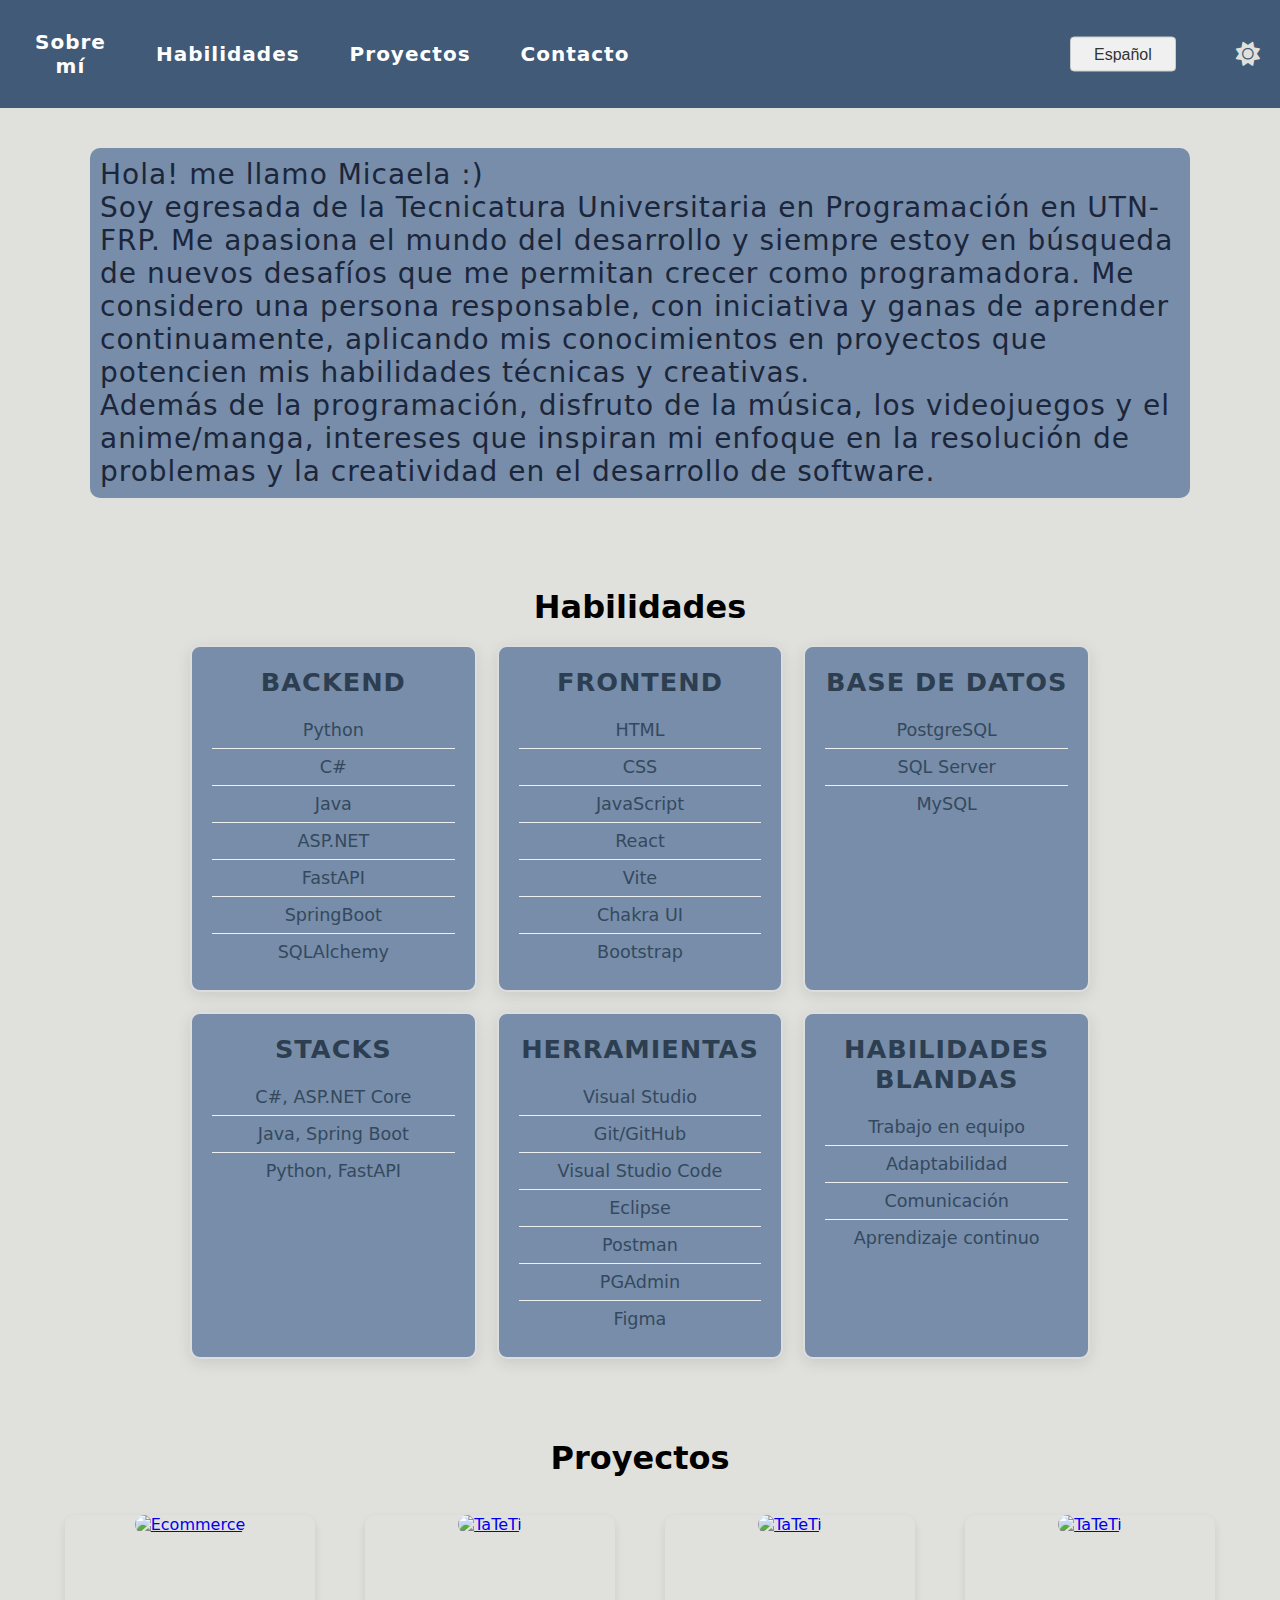
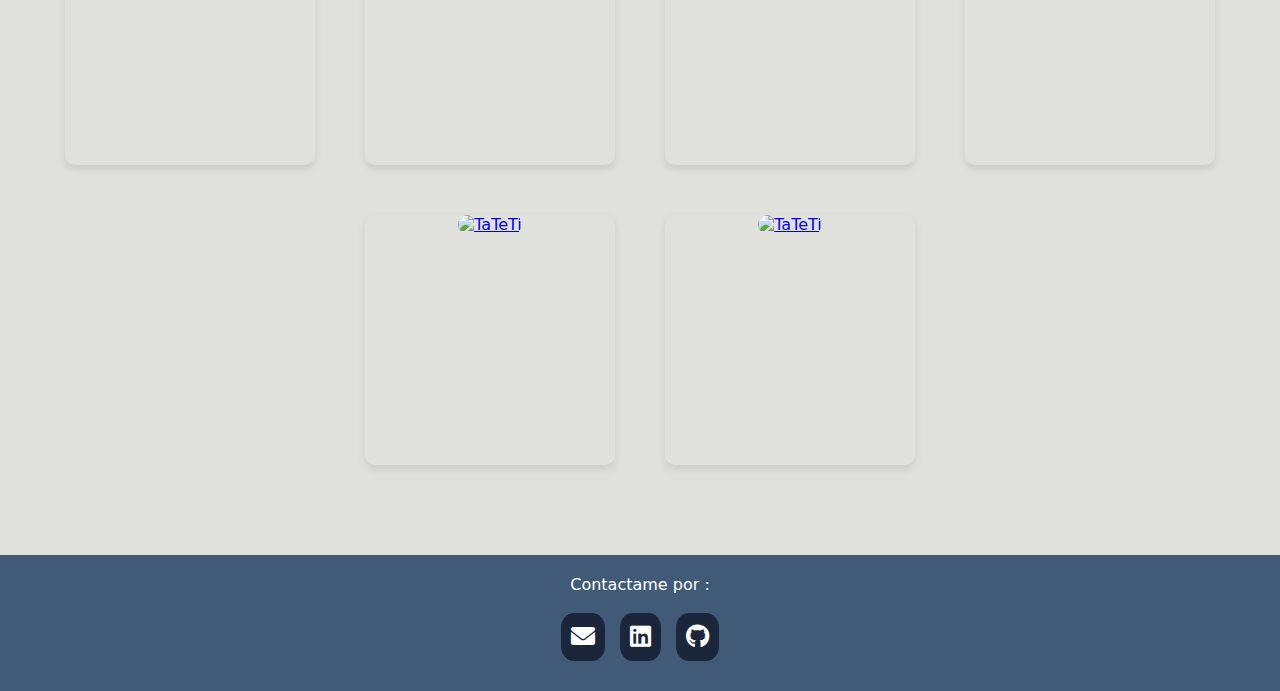
==== index.html @ c75d5687 "." ====
<!DOCTYPE html>
<html lang="es">
  <head>
    <meta charset="UTF-8" />
    <meta name="viewport" content="width=device-width, initial-scale=1.0" />
    <title id="title">Portfolio de Micaela</title>
    <link rel="stylesheet" href="style.css" />
    <link
      rel="stylesheet"
      href="https://cdnjs.cloudflare.com/ajax/libs/font-awesome/6.0.0-beta3/css/all.min.css"
    />
  </head>
  <body class="wrapper">
    <header>
      <nav>
        <ul class="nav-links">
          <li><a href="#about">Sobre mí</a></li>
          <li><a href="#skills">Habilidades</a></li>
          <li><a href="#projects">Proyectos</a></li>
          <li><a href="#contact">Contacto</a></li>
          <div class="language-selector-container">
            <select id="language-selector">
              <option value="es">Español</option>
              <option value="en">English</option>
            </select>
          </div>

          <button id="theme-toggle" aria-label="Cambiar tema">
            <i class="fas fa-sun" id="theme-icon"></i>
          </button>
        </ul>
        <div class="hamburger" id="hamburger">☰</div>
      </nav>
    </header>

    <section id="about" class="section">
      <div class="about-me">
        <p class="sobre-mi" id="description">
          Hola! me llamo Micaela.<br />
          Soy egresada de la Tecnicatura Universitaria en Programación en
          UTN-FRP. Me apasiona el mundo del desarrollo y siempre estoy en
          búsqueda de nuevos desafíos que me permitan crecer como programadora.
          Me considero una persona responsable, con iniciativa y ganas de
          aprender continuamente, aplicando mis conocimientos en proyectos que
          potencien mis habilidades técnicas y creativas. <br />Además de la
          programación, disfruto de la música, los videojuegos y el anime/manga,
          intereses que inspiran mi enfoque en la resolución de problemas y la
          creatividad en el desarrollo de software.
        </p>
      </div>
    </section>

    <section id="skills" class="section">
      <h1 id="skillsTS">Habilidades</h1>
      <br />
      <div class="grid-container">
        <div class="grid-item">
          <h2>Backend</h2>
          <ul>
            <li>Python</li>
            <li>C#</li>
            <li>Java</li>
            <li>ASP.NET</li>
            <li>FastAPI</li>
            <li>SpringBoot</li>
            <li>SQLAlchemy</li>
          </ul>
        </div>

        <div class="grid-item">
          <h2>Frontend</h2>
          <ul>
            <li>HTML</li>
            <li>CSS</li>
            <li>JavaScript</li>
            <li>React</li>
            <li>Vite</li>
            <li>Chakra UI</li>
            <li>Bootstrap</li>
          </ul>
        </div>

        <div class="grid-item">
          <h2>Base de Datos</h2>
          <ul>
            <li>PostgreSQL</li>
            <li>SQL Server</li>
            <li>MySQL</li>
          </ul>
        </div>

        <div class="grid-item">
          <h2>Stacks</h2>
          <ul>
            <li>C#, ASP.NET Core</li>
            <li>Java, Spring Boot</li>
            <li>Python, FastAPI</li>
          </ul>
        </div>

        <div class="grid-item">
          <h2>Herramientas</h2>
          <ul>
            <li>Visual Studio</li>
            <li>Git/GitHub</li>
            <li>Visual Studio Code</li>
            <li>Eclipse</li>
            <li>Postman</li>
            <li>PGAdmin</li>
            <li>Figma</li>
          </ul>
        </div>

        <div class="grid-item">
          <h2>Habilidades Blandas</h2>
          <ul>
            <li>Trabajo en equipo</li>
            <li>Adaptabilidad</li>
            <li>Comunicación</li>
            <li>Aprendizaje continuo</li>
          </ul>
        </div>
      </div>
    </section>

    <section id="projects" class="section">
      <h1 id="projectsTS">Proyectos</h1>
      <br />
      <br />
      <div class="project-list">
        <div class="project">
          <a href="ecommerce.html">
            <img src="images/Ecommerce.png" alt="Ecommerce" />
            <div class="overlay" alignItems="center">
              <h3>Ecommerce</h3>
            </div>
          </a>
        </div>
        <div class="project">
          <a href="TaTeTi.html">
            <img src="images/TaTeTi.png" alt="TaTeTi" />
            <div class="overlay">
              <h3>TaTeTi</h3>
            </div>
          </a>
        </div>
        <div class="project">
          <a href="SinSubir.html">
            <img src="images/sinImagen.avif" alt="TaTeTi" />
            <div class="overlay">
              <h3>Página Sorteos</h3>
            </div>
          </a>
        </div>
        <div class="project">
          <a href="ReservaCanchas.html">
            <img src="images/Canchas.png" alt="TaTeTi" />
            <div class="overlay">
              <h3>Reserva de Canchas</h3>
            </div>
          </a>
        </div>
        <div class="project">
          <a href="Calabozos.html">
            <img src="images/Calabozos.png" alt="TaTeTi" />
            <div class="overlay">
              <h3>Calabozos y Dragones</h3>
            </div>
          </a>
        </div>
        <div class="project">
          <a href="GestorGastos.html">
            <img src="images/sinImagen.avif" alt="TaTeTi" />
            <div class="overlay">
              <h3>Gestor de Gastos</h3>
            </div>
          </a>
        </div>
      </div>
    </section>

    <footer class="contact" id="contact">
      <p marginBottom="10px" id="contactTS">Contactame por:</p>

      <br />
      <div class="footer-buttons">
        <a
          href="mailto:mica.caceres@live.com"
          target="_blank"
          class="footer-btn"
          aria-label="Email"
        >
          <i class="fas fa-envelope"></i>
        </a>
        <a
          href="https://www.linkedin.com/in/micaela-caceres-b8b01628b/"
          target="_blank"
          class="footer-btn"
          aria-label="LinkedIn"
        >
          <i class="fab fa-linkedin"></i>
        </a>
        <a
          href="https://github.com/MicaCaceres"
          target="_blank"
          class="footer-btn"
          aria-label="GitHub"
        >
          <i class="fab fa-github"></i>
        </a>
      </div>
    </footer>
    <script src="script.js"></script>
  </body>
</html>
---- style.css ----
html,
body {
  height: 100%;
  margin: 0;
  padding: 0;
  display: flex;
  flex-direction: column;
  font-family: system-ui;
}
main {
  flex: 1;
}
.wrapper {
  min-height: 100vh;
  display: flex;
  flex-direction: column;
}
footer {
  flex: auto;
  position: flex;
  width: 100vw;
}
* {
  margin: 0;
  padding: 0;
  box-sizing: border-box;
}

header {
  background-color: #333;
  color: white;
  padding: 10px 20px;
}

nav {
  display: flex;
  justify-content: space-between;
  align-items: center;
  margin-top: 10px;
  margin-bottom: 10px;
  padding: 10px;
}

.nav-links {
  display: flex;
  justify-content: space-between;
  width: 100%;
  gap: 20px;
  align-items: center;
}
.nav-links ul {
  display: flex;
  list-style: none;
}

.nav-links li {
  margin: 0 15px;
  list-style: none;
}

.nav-links a {
  color: white;
  text-decoration: none;
  color: white;
  font-size: 20px;
  font-weight: 700;
  letter-spacing: 1px;
}
.nav-links a:hover {
  color: #778da9;
}
.sobre-mi {
  text-align: start;
  font-size: 28px;
  margin: 0;
  margin-left: 70px;
  margin-right: 70px;
  background-color: #778da9;
  padding: 10px;
  border-radius: 10px;
  border-color: white 1px;
  letter-spacing: 1px;
  color: #1b263b;
}

@media screen and (max-width: 768px) {
  .sobre-mi {
    font-size: 20px; /* Reduce el tamaño de fuente en móviles */
    margin: 10px 20px; /* Ajusta los márgenes */
    padding: 10px;
  }
}

@media screen and (max-width: 480px) {
  .sobre-mi {
    font-size: 18px;
    text-align: left;
  }
}

.hamburger {
  display: none;
  font-size: 30px;
  cursor: pointer;
}

.section {
  padding: 40px 20px;
  text-align: center;
}
.section p {
  margin-bottom: 10px;
  align-items: initial;
}

.project-list {
  display: flex;
  justify-content: center;
  gap: 50px;
  flex-wrap: wrap;
}

.project {
  position: relative;
  width: 250px;
  height: 250px;
  overflow: hidden;
  border-radius: 10px;
  box-shadow: 0 4px 8px rgba(0, 0, 0, 0.1);
}

.project img {
  width: 100%;
  height: 250px;
  object-fit: cover;
  border-radius: 10px;
}

.project:hover img {
  transform: scale(1.1);
}

.overlay {
  position: absolute;
  top: 0;
  left: 0;
  width: 100%;
  height: 100%;
  background-color: rgba(0, 0, 0, 0.6);
  color: white;
  display: flex;
  justify-content: center;
  align-items: center;
  opacity: 0;
  transition: opacity 0.3s ease;
  text-align: center;
  padding: 10px;
  box-sizing: border-box;
}

.project:hover .overlay {
  opacity: 1;
}

.overlay h3 {
  margin-bottom: 10px;
}

.overlay p {
  font-size: 14px;
}

@media screen and (max-width: 768px) {
  .nav-links {
    display: none;
    flex-direction: column;
    align-items: center;
  }

  .nav-links li {
    margin: 10px 0;
  }

  .hamburger {
    display: block;
  }

  .nav-links.active {
    display: flex;
  }
}
.video-section {
  text-align: center;
  padding: 40px 20px;
}

.video-container iframe {
  border-radius: 10px;
  box-shadow: 0 4px 8px rgba(0, 0, 0, 0.2);
}
/* Estilo predeterminado (Blanco) */
body {
  background-color: #e0e1dd;
  color: black;
  transition: background-color 0.3s, color 0.3s;
}

header,
footer {
  background-color: #415a77;
  transition: background-color 0.3s ease;
  text-align: center;
  padding: 10px;
  color: white;
}
.video-section h1 {
  margin-bottom: 10px;
}
/* Estilo oscuro (Negro) */
body.dark-mode {
  background-color: #0d1b2a;
  color: white;
}

body.dark-mode {
  background-color: #1b263b;
  color: white;
}

body.dark-mode header,
body.dark-mode footer {
  background-color: #0d1b2a;
}
nav ul.nav-links {
  display: flex;
  justify-content: space-between;
  align-items: center;
  width: 100%;
}

#theme-toggle {
  margin-left: auto;
  display: flex;
  justify-content: center;
  align-items: center;
  cursor: pointer;
}

#theme-toggle button {
  background: none;
  border: none;
  font-size: 24px;
  cursor: pointer;
  transition: transform 0.3s ease, color 0.3s ease;
}

#theme-toggle button:hover {
  transform: scale(1.1);
}

button {
  background: none;
  border: none;
  font-size: 24px;
  cursor: pointer;
  transition: transform 0.3s ease, color 0.3s ease;
}

button:hover {
  transform: scale(1.1);
}

button i.fa-sun {
  display: inline;
}

button i.fa-moon {
  display: none;
}

body.dark-mode button i.fa-sun {
  display: none;
}

body.dark-mode button i.fa-moon {
  display: inline;
}

button i {
  color: #e0e1dd;
}

body.dark-mode button i {
  color: white;
}

.footer-buttons {
  display: flex;
  justify-content: center;
  gap: 15px;
  margin-bottom: 10px;
}

.footer-btn {
  font-size: 24px;
  color: white;
  background-color: #1b263b;
  padding: 10px;
  border-radius: 30%;
  text-decoration: none;
  transition: background-color 0.3s;
}

.footer-btn:hover {
  background-color: #415a77;
}

#contact {
  padding: 20px;
  margin-top: 50px;
}

.grid-container {
  margin: 0 auto;
  display: grid;
  grid-template-columns: repeat(auto-fill, minmax(250px, 1fr));
  gap: 20px;
  max-width: 900px;
  width: 100%;
}

.grid-item {
  background-color: #778da9;
  border-radius: 10px;
  padding: 20px;
  text-align: center;
  box-shadow: 0 4px 15px rgba(0, 0, 0, 0.1);
  transition: transform 0.3s ease, box-shadow 0.3s ease;
  border: 2px solid #ddd;
}

.grid-item:hover {
  transform: translateY(-10px);
  box-shadow: 0 8px 20px rgba(0, 0, 0, 0.15);
}

.grid-item h2 {
  font-size: 1.6rem;
  color: #2c3e50;
  margin-bottom: 15px;
  font-weight: 600;
  text-transform: uppercase;
  letter-spacing: 1px;
}

.grid-item ul {
  list-style-type: none;
  font-size: 1.1rem;
  color: #34495e;
}

.grid-item ul li {
  padding: 8px 0;
  border-bottom: 1px solid #ecf0f1;
}

.grid-item ul li:last-child {
  border-bottom: none;
}

#language-selector {
  background-color: #f0f0f0;
  border: 1px solid #ccc;
  border-radius: 4px;
  padding: 8px 23px;
  font-size: 16px;
  color: #333;
  appearance: none;
  -webkit-appearance: none;
  -moz-appearance: none;
  cursor: pointer;
  transition: all 0.3s ease;
  position: absolute;
  right: 0;
  top: 50%;
  transform: translateY(-50%);
  margin-right: 20px;
}

#language-selector::after {
  content: "\2193";
  font-size: 18px;
  color: #333;
  position: absolute;
  right: 10px;
  top: 50%;
  transform: translateY(-50%);
}

#language-selector:hover {
  border-color: #888;

  background-color: white;
}

#language-selector:focus {
  outline: none;
  border-color: #415a77;
  box-shadow: 0 0 5px #1b263b;
}

.language-selector-container {
  position: relative;
  width: 100%;
  text-align: right;
  margin-left: 10px;
}

#theme-toggle,
#language-selector {
  margin-left: 20px;
  display: flex;
  justify-content: center;
  align-items: center;
}

#language-selector {
  order: 0;
}

#theme-toggle {
  order: 1;
}

@media screen and (max-width: 768px) {
  #theme-toggle,
  #language-selector {
    margin: 10px 0;
    width: 90%;
    text-align: center;
  }
}
.proximamente img {
  width: 100%;
  max-width: 500px; /* Limita el ancho máximo a 500px */
  height: auto;
  object-fit: cover;
  border-radius: 20px;
}
.proximamente {
  display: flex;
  justify-content: center;
  background-color: #7bbbfb;
}
#tittle-prox {
  font-size: 50px;
  color: #345ca4;
  margin-bottom: 10px;
  font-family: system-ui;
  margin-left: 170px;
}
#text-prox {
  font-size: 20px;
  color: #415a77;
  margin-bottom: 10px;
  font-family: system-ui;
  text-align: center;
}
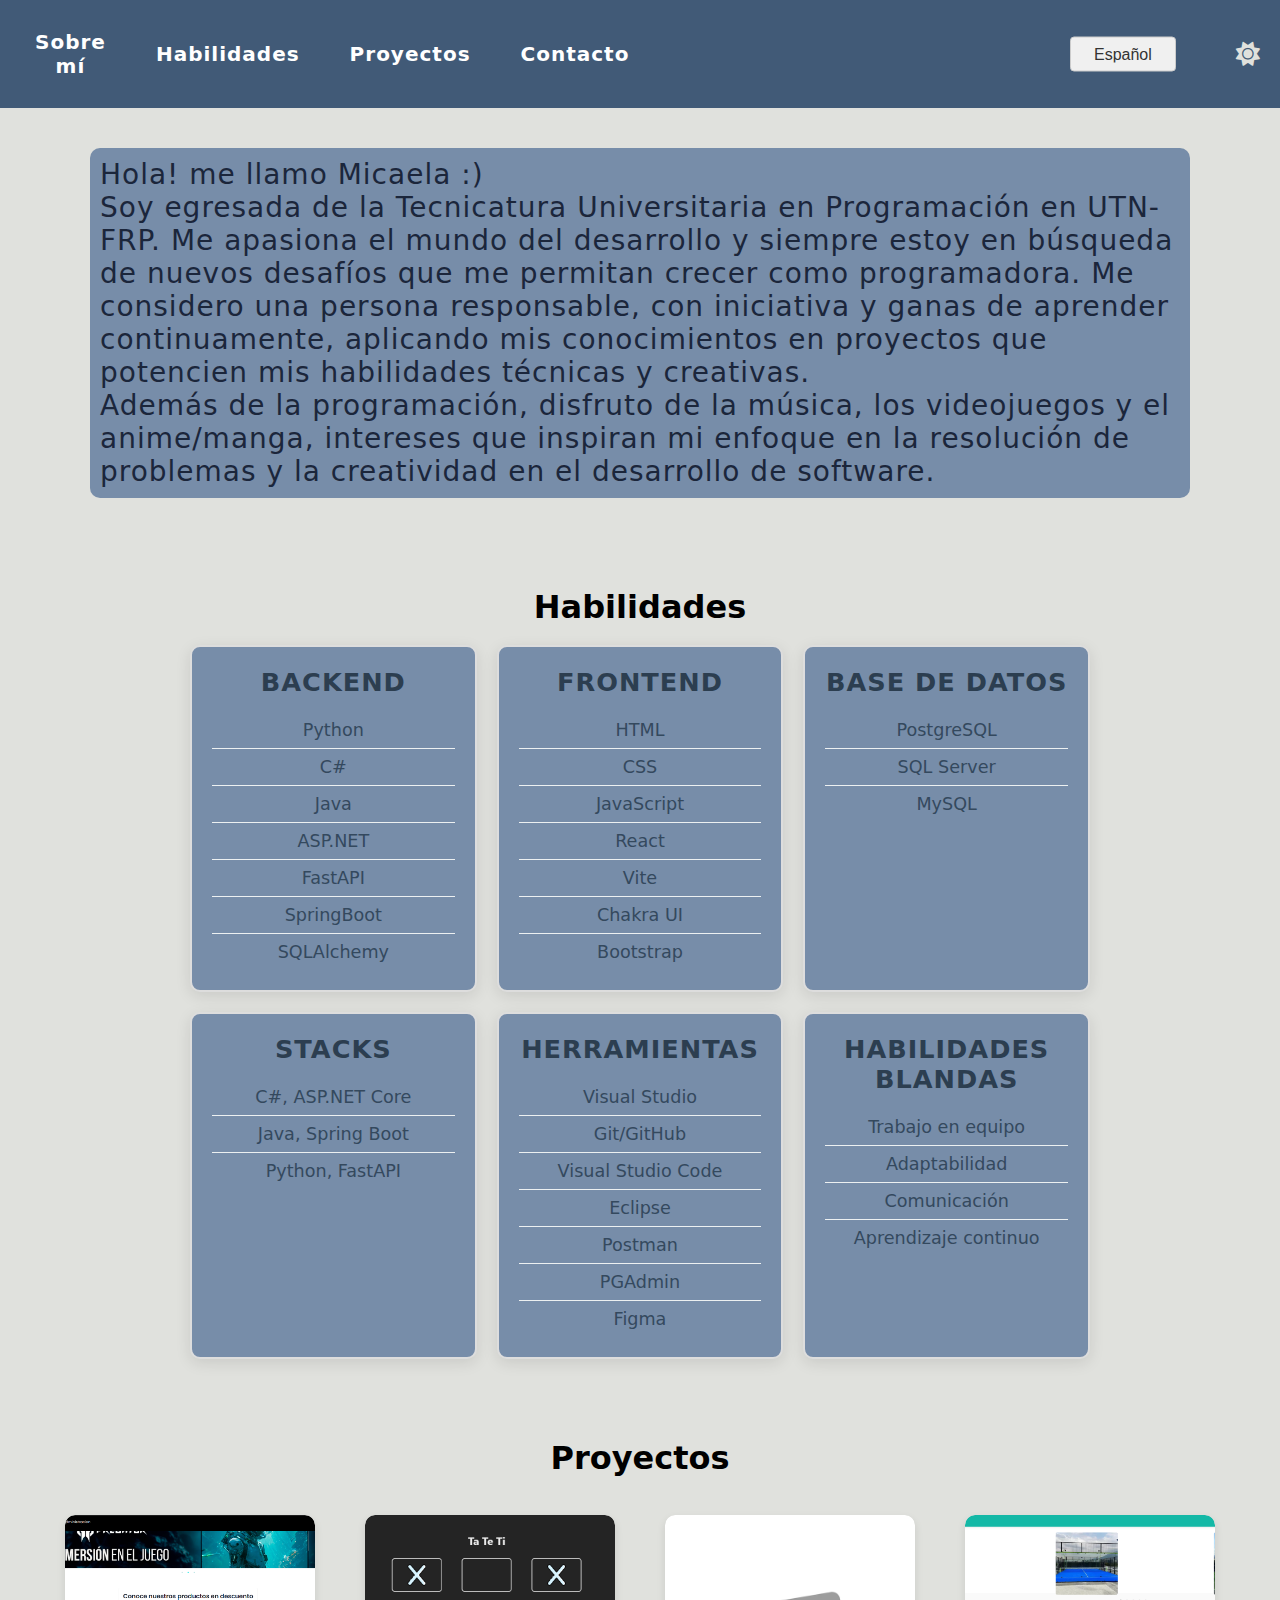
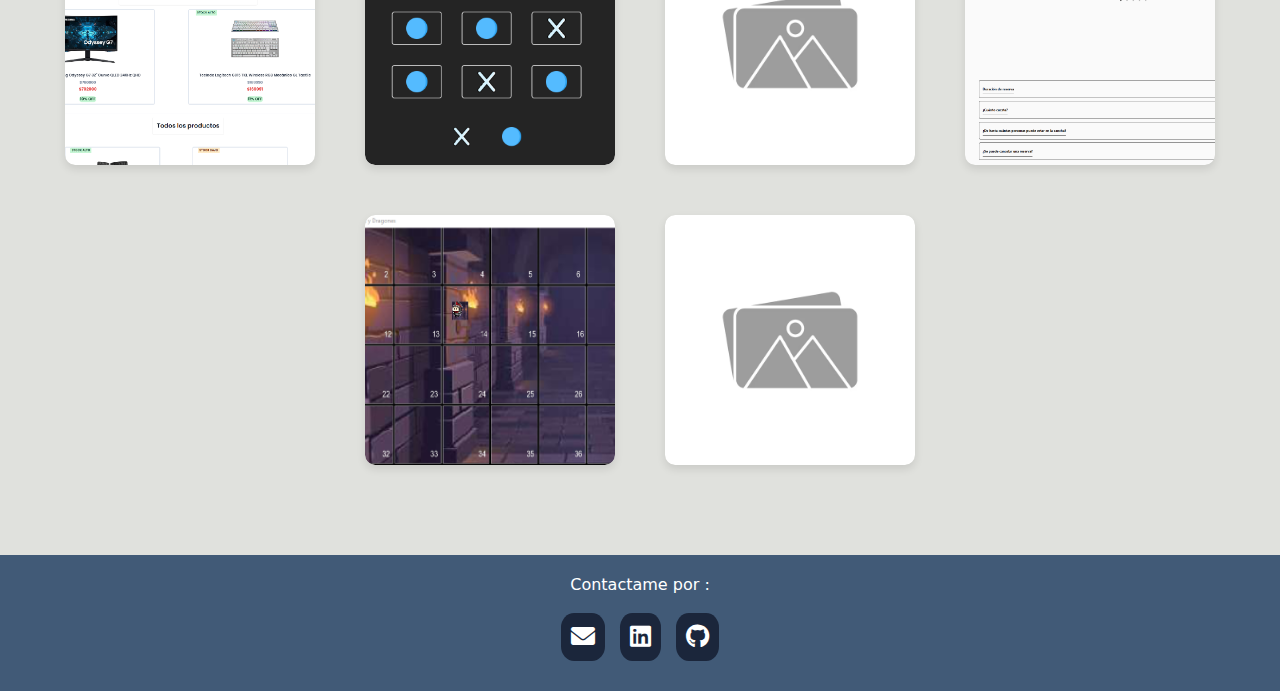
==== commit 58cba477: "." ====
--- a/index.html
+++ b/index.html
@@ -130,7 +130,7 @@
       <div class="project-list">
         <div class="project">
           <a href="ecommerce.html">
-            <img src="images/Ecommerce.png" alt="Ecommerce" />
+            <img src="Ecommerce.png" alt="Ecommerce" />
             <div class="overlay" alignItems="center">
               <h3>Ecommerce</h3>
             </div>
@@ -138,7 +138,7 @@
         </div>
         <div class="project">
           <a href="TaTeTi.html">
-            <img src="images/TaTeTi.png" alt="TaTeTi" />
+            <img src="TaTeTi.png" alt="TaTeTi" />
             <div class="overlay">
               <h3>TaTeTi</h3>
             </div>
@@ -146,7 +146,7 @@
         </div>
         <div class="project">
           <a href="SinSubir.html">
-            <img src="images/sinImagen.avif" alt="TaTeTi" />
+            <img src="sinImagen.avif" alt="TaTeTi" />
             <div class="overlay">
               <h3>Página Sorteos</h3>
             </div>
@@ -154,7 +154,7 @@
         </div>
         <div class="project">
           <a href="ReservaCanchas.html">
-            <img src="images/Canchas.png" alt="TaTeTi" />
+            <img src="Canchas.png" alt="TaTeTi" />
             <div class="overlay">
               <h3>Reserva de Canchas</h3>
             </div>
@@ -162,7 +162,7 @@
         </div>
         <div class="project">
           <a href="Calabozos.html">
-            <img src="images/Calabozos.png" alt="TaTeTi" />
+            <img src="Calabozos.png" alt="TaTeTi" />
             <div class="overlay">
               <h3>Calabozos y Dragones</h3>
             </div>
@@ -170,7 +170,7 @@
         </div>
         <div class="project">
           <a href="GestorGastos.html">
-            <img src="images/sinImagen.avif" alt="TaTeTi" />
+            <img src="sinImagen.avif" alt="TaTeTi" />
             <div class="overlay">
               <h3>Gestor de Gastos</h3>
             </div>
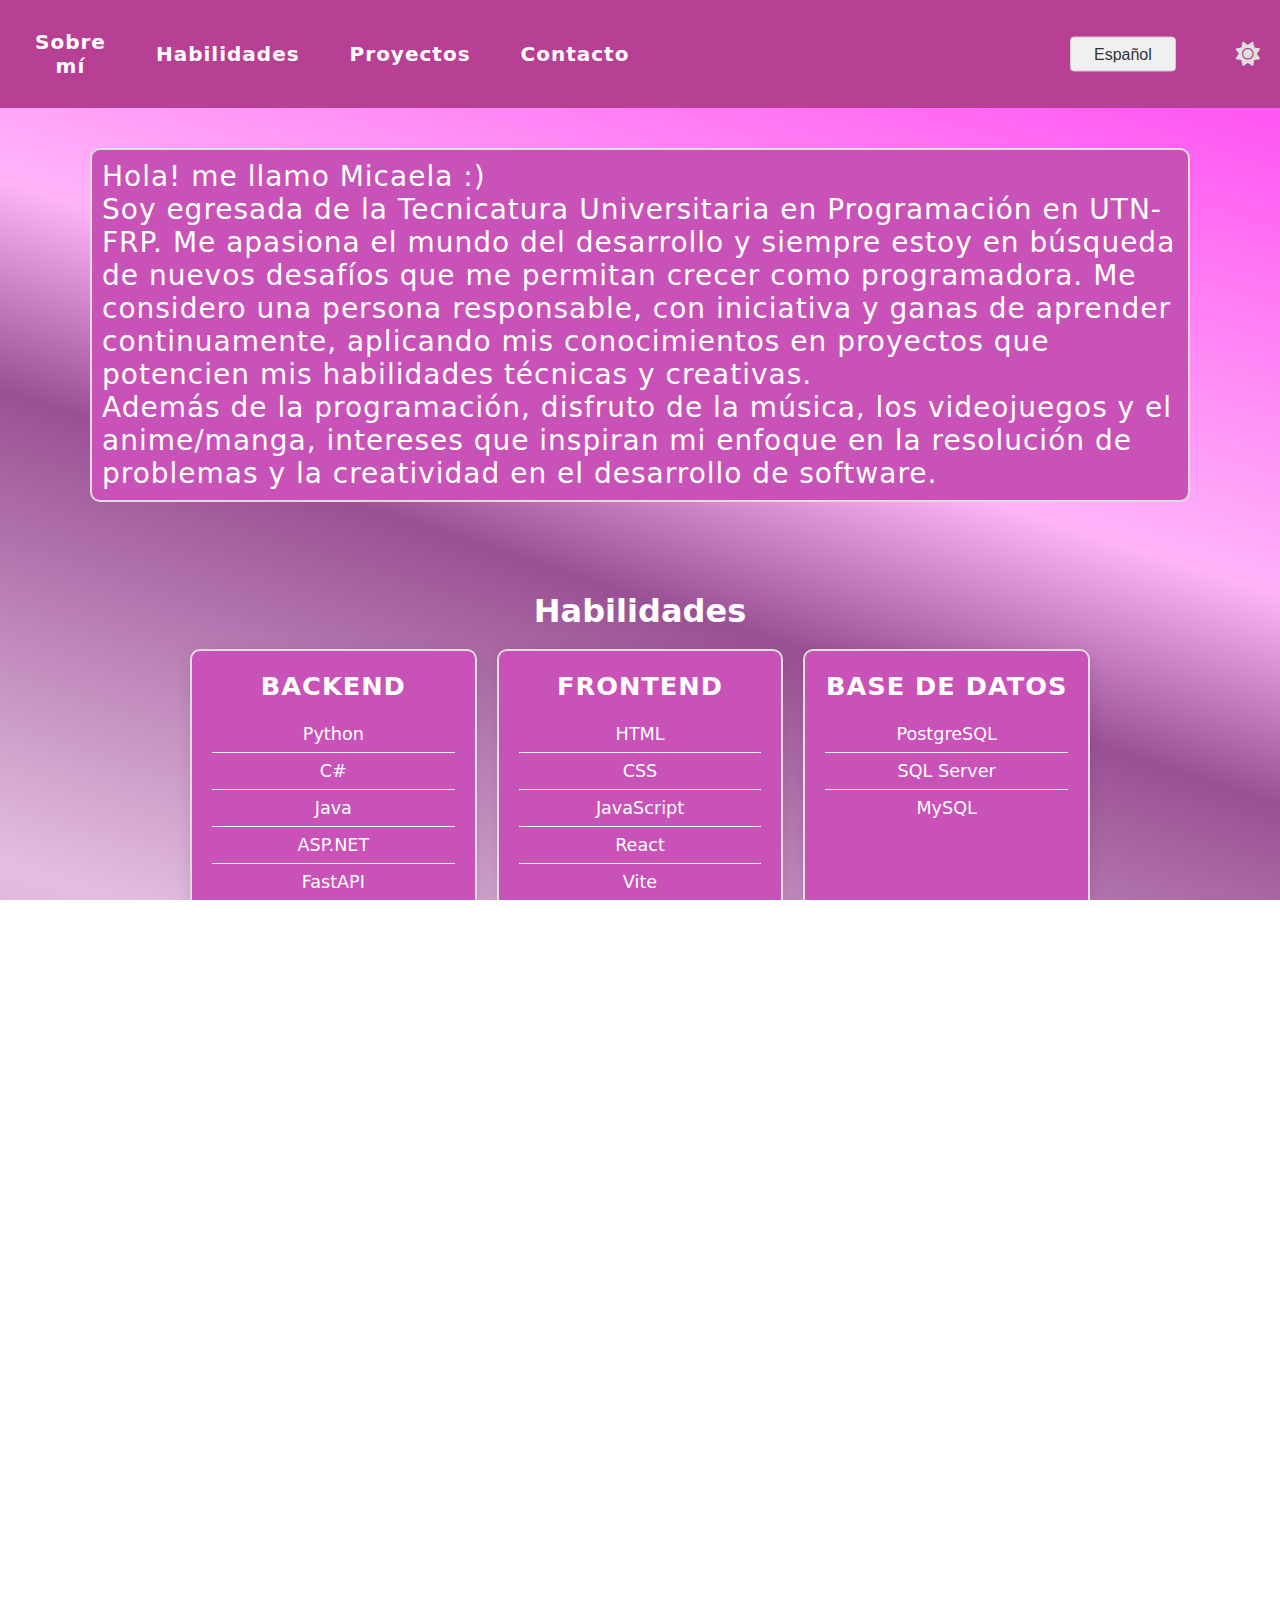
==== commit d354cf13: "css y carpetas" ====
--- a/index.html
+++ b/index.html
@@ -9,6 +9,7 @@
       rel="stylesheet"
       href="https://cdnjs.cloudflare.com/ajax/libs/font-awesome/6.0.0-beta3/css/all.min.css"
     />
+    <link rel="icon" href="icono.png" type="image/png" />
   </head>
   <body class="wrapper">
     <header>
@@ -129,48 +130,48 @@
       <br />
       <div class="project-list">
         <div class="project">
-          <a href="ecommerce.html">
-            <img src="Ecommerce.png" alt="Ecommerce" />
+          <a href="pages/ecommerce.html">
+            <img src="images/Ecommerce.png" alt="Ecommerce" />
             <div class="overlay" alignItems="center">
               <h3>Ecommerce</h3>
             </div>
           </a>
         </div>
         <div class="project">
-          <a href="TaTeTi.html">
-            <img src="TaTeTi.png" alt="TaTeTi" />
+          <a href="pages/TaTeTi.html">
+            <img src="images/TaTeTi.png" alt="TaTeTi" />
             <div class="overlay">
               <h3>TaTeTi</h3>
             </div>
           </a>
         </div>
         <div class="project">
-          <a href="SinSubir.html">
-            <img src="sinImagen.avif" alt="TaTeTi" />
+          <a href="pages/SinSubir.html">
+            <img src="images/sinImagen.avif" alt="TaTeTi" />
             <div class="overlay">
               <h3>Página Sorteos</h3>
             </div>
           </a>
         </div>
         <div class="project">
-          <a href="ReservaCanchas.html">
-            <img src="Canchas.png" alt="TaTeTi" />
+          <a href="pages/Canchas.html">
+            <img src="images/Canchas.png" alt="TaTeTi" />
             <div class="overlay">
               <h3>Reserva de Canchas</h3>
             </div>
           </a>
         </div>
         <div class="project">
-          <a href="Calabozos.html">
-            <img src="Calabozos.png" alt="TaTeTi" />
+          <a href="pages/Calabozos.html">
+            <img src="images/Calabozos.png" alt="TaTeTi" />
             <div class="overlay">
               <h3>Calabozos y Dragones</h3>
             </div>
           </a>
         </div>
         <div class="project">
-          <a href="GestorGastos.html">
-            <img src="sinImagen.avif" alt="TaTeTi" />
+          <a href="pages/SinSubir.html">
+            <img src="images/sinImagen.avif" alt="TaTeTi" />
             <div class="overlay">
               <h3>Gestor de Gastos</h3>
             </div>
--- a/style.css
+++ b/style.css
@@ -6,19 +6,24 @@
   display: flex;
   flex-direction: column;
   font-family: system-ui;
+  min-height: 100%;
+  height: 100vh;
+  overflow-x: hidden;
+  box-sizing: border-box; /* nuevo*/
 }
 main {
   flex: 1;
+  flex-grow: 1;
 }
 .wrapper {
   min-height: 100vh;
   display: flex;
   flex-direction: column;
+  flex-grow: 1;
 }
 footer {
-  flex: auto;
-  position: flex;
-  width: 100vw;
+  width: 100%;
+  flex-shrink: 0;
 }
 * {
   margin: 0;
@@ -27,8 +32,6 @@
 }
 
 header {
-  background-color: #333;
-  color: white;
   padding: 10px 20px;
 }
 
@@ -67,7 +70,10 @@
   letter-spacing: 1px;
 }
 .nav-links a:hover {
-  color: #778da9;
+  color: #daa1d0;
+}
+body.dark-mode .nav-links a:hover {
+  color: #2b13b3;
 }
 .sobre-mi {
   text-align: start;
@@ -193,21 +199,37 @@
   text-align: center;
   padding: 40px 20px;
 }
-
-.video-container iframe {
+.video video {
   border-radius: 10px;
   box-shadow: 0 4px 8px rgba(0, 0, 0, 0.2);
 }
+
 /* Estilo predeterminado (Blanco) */
 body {
-  background-color: #e0e1dd;
-  color: black;
-  transition: background-color 0.3s, color 0.3s;
+  background: rgb(219, 123, 210);
+  background: linear-gradient(
+    18deg,
+    rgba(219, 123, 210, 1) 4%,
+    rgba(255, 234, 253, 1) 17%,
+    rgba(235, 102, 220, 1) 27%,
+    rgba(245, 182, 239, 1) 33%,
+    rgba(193, 117, 187, 1) 43%,
+    rgba(227, 190, 224, 1) 52%,
+    rgba(154, 80, 148, 1) 61%,
+    rgba(255, 180, 249, 1) 65%,
+    rgba(255, 66, 240, 1) 76%,
+    rgba(226, 168, 221, 1) 80%,
+    rgba(193, 117, 187, 1) 86%,
+    rgba(10, 8, 8, 1) 100%
+  );
+  background-size: 400% 400%;
+  animation: neonBackground 30s infinite alternate ease-in-out;
+  color: white;
 }
 
 header,
 footer {
-  background-color: #415a77;
+  background-color: #b84094;
   transition: background-color 0.3s ease;
   text-align: center;
   padding: 10px;
@@ -218,8 +240,23 @@
 }
 /* Estilo oscuro (Negro) */
 body.dark-mode {
-  background-color: #0d1b2a;
-  color: white;
+  background: rgb(10, 24, 93);
+  background: linear-gradient(
+    18deg,
+    rgba(10, 24, 93, 1) 0%,
+    rgba(2, 9, 46, 1) 13%,
+    rgba(39, 50, 121, 1) 23%,
+    rgba(7, 25, 126, 1) 30%,
+    rgba(10, 15, 45, 1) 41%,
+    rgba(13, 27, 119, 1) 54%,
+    rgba(10, 16, 50, 1) 70%,
+    rgba(2, 11, 71, 1) 86%,
+    rgba(10, 8, 8, 1) 100%
+  );
+
+  color: white;
+  background-size: 400% 400%;
+  animation: neonBackground 40s infinite alternate ease-in-out;
 }
 
 body.dark-mode {
@@ -236,6 +273,9 @@
   justify-content: space-between;
   align-items: center;
   width: 100%;
+}
+body.dark-mode .grid-item {
+  background-color: #182280;
 }
 
 #theme-toggle {
@@ -293,7 +333,15 @@
 body.dark-mode button i {
   color: white;
 }
-
+body.dark-mode header {
+  background-color: #060224;
+}
+body.dark-mode footer {
+  background-color: #060224;
+}
+body.dark-mode .sobre-mi {
+  background-color: #182280;
+}
 .footer-buttons {
   display: flex;
   justify-content: center;
@@ -304,15 +352,21 @@
 .footer-btn {
   font-size: 24px;
   color: white;
-  background-color: #1b263b;
+  background-color: #b84094;
   padding: 10px;
-  border-radius: 30%;
+  border-radius: 20%;
   text-decoration: none;
   transition: background-color 0.3s;
 }
 
+body.dark-mode .footer-btn {
+  background-color: #060224;
+}
+body.dark-mode .footer-btn:hover {
+  background-color: #17033a;
+}
 .footer-btn:hover {
-  background-color: #415a77;
+  background-color: #bd72b0;
 }
 
 #contact {
@@ -328,9 +382,14 @@
   max-width: 900px;
   width: 100%;
 }
+.sobre-mi {
+  background-color: #c952b9;
+  border: 2px solid #ddd;
+  color: white;
+}
 
 .grid-item {
-  background-color: #778da9;
+  background-color: #c952b9;
   border-radius: 10px;
   padding: 20px;
   text-align: center;
@@ -346,7 +405,7 @@
 
 .grid-item h2 {
   font-size: 1.6rem;
-  color: #2c3e50;
+  color: white;
   margin-bottom: 15px;
   font-weight: 600;
   text-transform: uppercase;
@@ -356,7 +415,7 @@
 .grid-item ul {
   list-style-type: none;
   font-size: 1.1rem;
-  color: #34495e;
+  color: white;
 }
 
 .grid-item ul li {
@@ -442,27 +501,121 @@
 }
 .proximamente img {
   width: 100%;
-  max-width: 500px; /* Limita el ancho máximo a 500px */
+  max-width: 800px;
   height: auto;
-  object-fit: cover;
-  border-radius: 20px;
+  display: block;
+  margin-left: auto;
+  position: relative;
+  top: -80px; /* Ajusta este valor según necesites */
 }
 .proximamente {
   display: flex;
+  flex-direction: column;
+  min-height: 100vh; /* Ocupa toda la altura */
+}
+
+.proximamente main {
+  flex-grow: 1;
+  display: flex;
+  flex-direction: column;
   justify-content: center;
-  background-color: #7bbbfb;
+  text-align: center;
+  padding: 50px;
 }
 #tittle-prox {
-  font-size: 50px;
-  color: #345ca4;
+  font-size: 150px;
+  color: #ffffff;
   margin-bottom: 10px;
   font-family: system-ui;
-  margin-left: 170px;
+  margin-top: 10px;
+  margin-left: 10px;
 }
 #text-prox {
+  font-size: 30px;
+  color: #f5f9fd;
+  font-family: system-ui;
+  text-align: justify;
+  margin-left: 10px;
+  margin-top: 40px;
+}
+
+.lottie-container {
+  display: flex;
+  justify-content: center;
+  align-items: center;
+  height: 100vh;
+}
+
+dotlottie-player {
+  display: block;
+  align-items: center;
+}
+
+.heading404 h1 {
+  font-family: system-ui;
+  font-size: 48px;
+  margin-bottom: 10px;
+  color: #7bbbfb;
+}
+.tittle-Projects {
+  font-size: 43px;
+  color: #ffffff;
+  padding: 10px;
+  margin-bottom: 10px;
+  font-family: system-ui;
+  text-decoration: wavy underline;
+}
+.video-section p {
   font-size: 20px;
-  color: #415a77;
+  color: #ffffff;
   margin-bottom: 10px;
   font-family: system-ui;
+  text-align: justify;
+}
+.download-button {
+  display: inline-block;
+  padding: 10px 20px;
+  background-color: #c952b9;
+  color: white;
   text-align: center;
-}
+  border-radius: 5px;
+  text-decoration: none;
+  font-size: 16px;
+  font-weight: bold;
+  cursor: pointer;
+  border-color: white 1px;
+  margin-top: 20px;
+}
+body.dark-mode .download-button {
+  background-color: #182280;
+}
+.download-button:hover {
+  background-color: #b451a2;
+}
+body.dark-mode .download-button:hover {
+  background-color: #182298;
+}
+@keyframes neonBackground {
+  0% {
+    background-position: 0% 50%;
+  }
+  50% {
+    background-position: 100% 50%;
+  }
+  100% {
+    background-position: 0% 50%;
+  }
+}
+@media screen and (max-width: 480px) {
+  #tittle-prox {
+    font-size: 28px;
+  }
+
+  #text-prox {
+    font-size: 16px;
+  }
+
+  .proximamente img {
+    max-width: 90%;
+  }
+}
